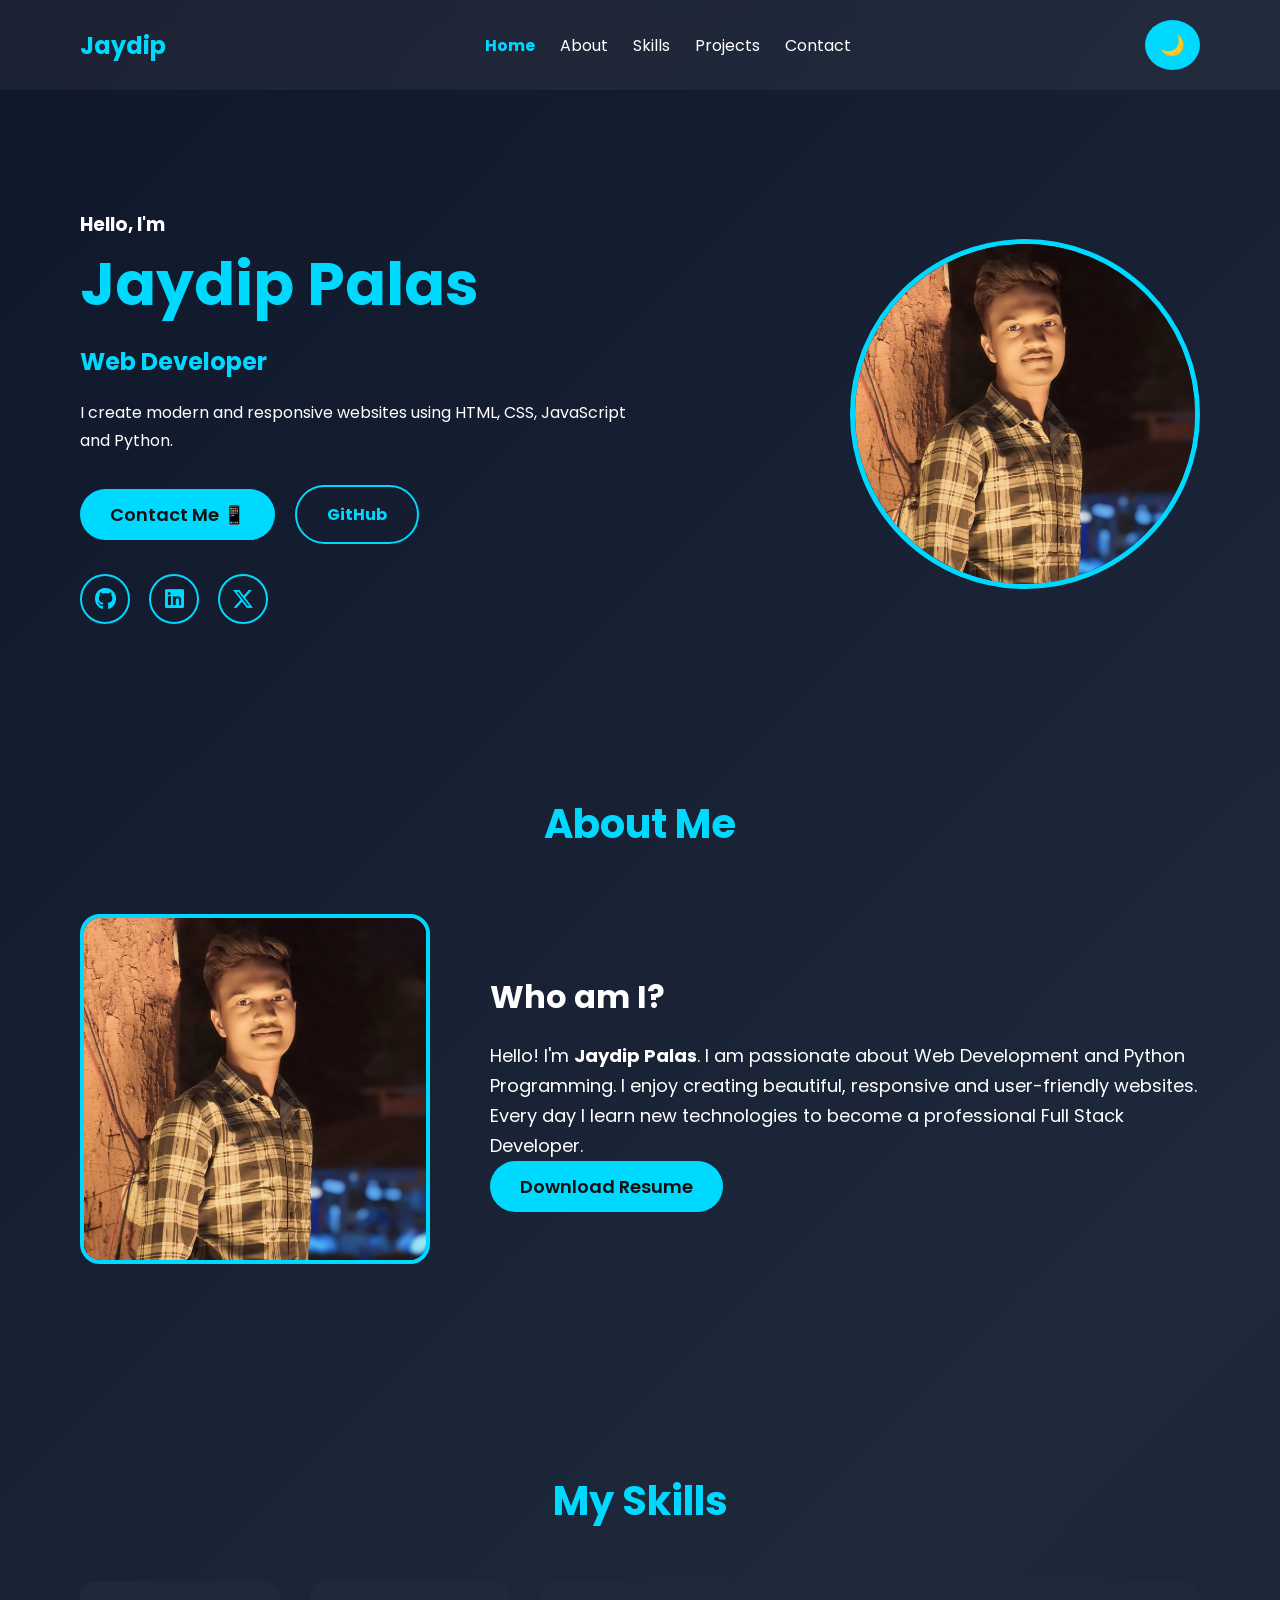
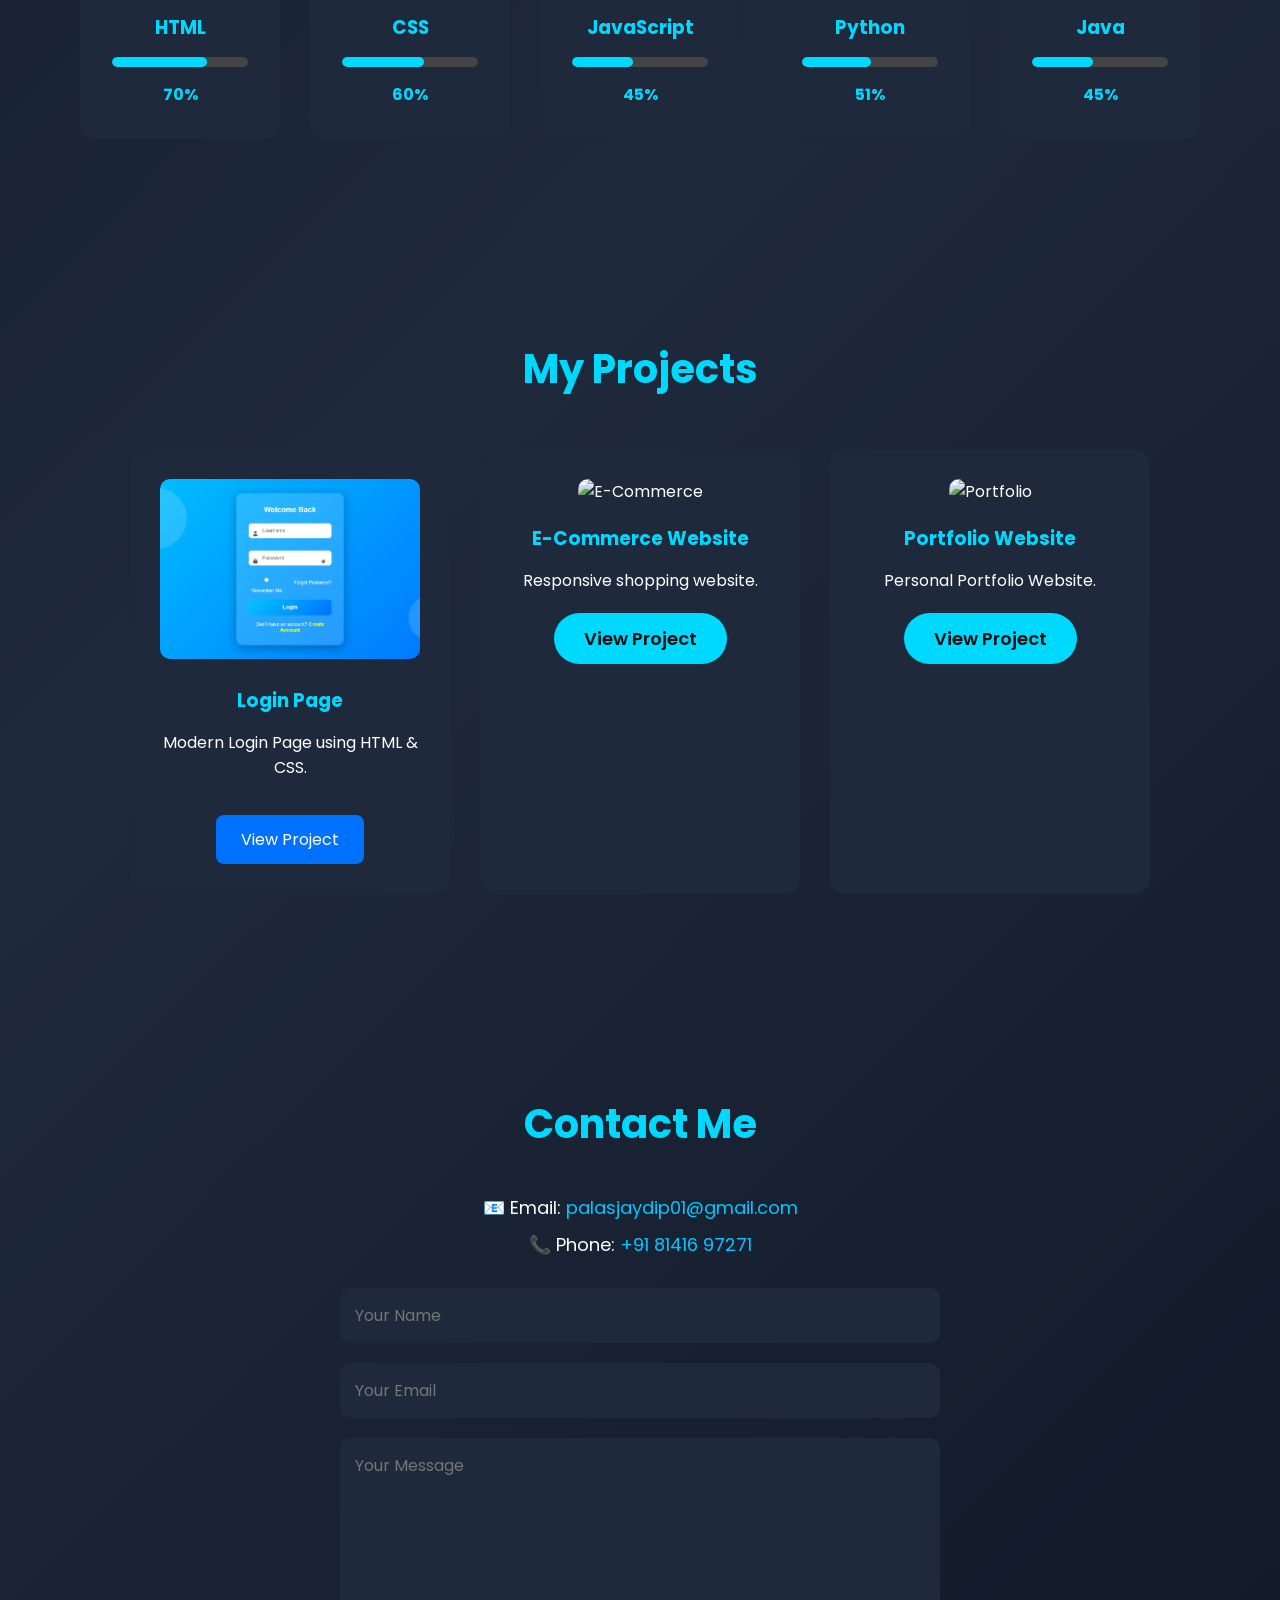
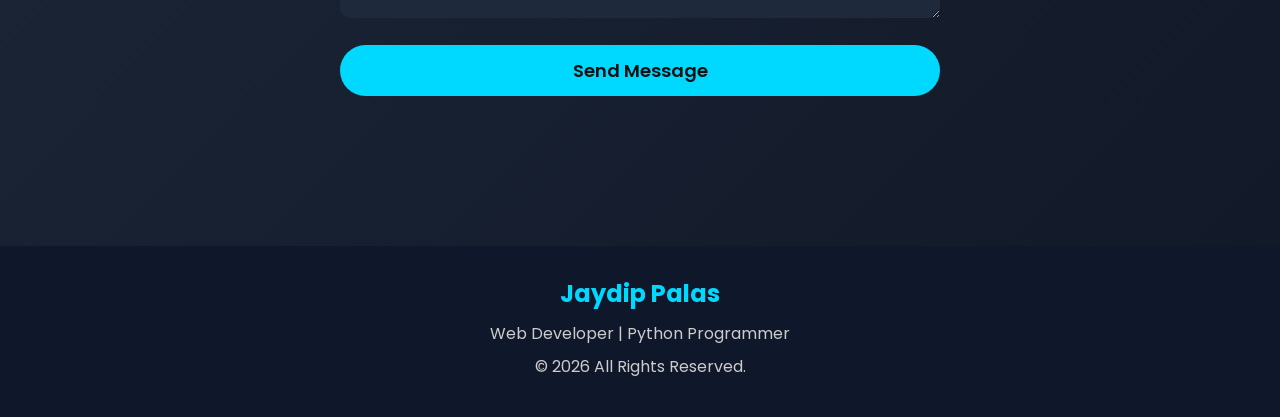
==== index.html @ a6f83caf "First Portfolio" ====
<!DOCTYPE html>
<html lang="en">
<head>
    <meta charset="UTF-8">
    <meta name="viewport" content="width=device-width, initial-scale=1.0">
    <title>Jaydip Portfolio</title>

    <link href="https://unpkg.com/aos@2.3.4/dist/aos.css" rel="stylesheet">
    
    <link rel="preconnect" href="https://fonts.googleapis.com">
<link rel="preconnect" href="https://fonts.gstatic.com" crossorigin>
<link href="https://fonts.googleapis.com/css2?family=Poppins:wght@300;400;500;600;700&display=swap" rel="stylesheet">

<link rel="stylesheet" href="style.css">

    
    <link rel="stylesheet" href="https://cdnjs.cloudflare.com/ajax/libs/font-awesome/6.7.2/css/all.min.css">
</head>

<body>

    <!-- Navigation -->
    <nav>
        <h2 class="logo">Jaydip</h2>

        <ul>
            <li><a href="#home">Home</a></li>
            <li><a href="#about">About</a></li>
            <li><a href="#skills">Skills</a></li>
            <li><a href="#projects">Projects</a></li>
            <li><a href="#contact">Contact</a></li>

        </ul>
        <button id="theme-btn">🌙</button>
        
        <div class="menu-toggle">
    ☰
</div>
    </nav>

    <!-- Hero Section -->
    <section class="hero" id="home" data-aos="fade-up">

        <div class="content">
            <h3>Hello, I'm</h3>
            <h1>Jaydip Palas</h1>
            <h2><span id="typing"></span></h2>

            <p>
                I create modern and responsive websites using
                HTML, CSS, JavaScript and Python.
            </p>

            <div class="hero-buttons">
   <a href="#contact">
    <button>Contact Me 📱</button>
</a>
    <a href="https://github.com/jaydip020" class="github-btn" target="_blank">
    GitHub
</a>
</div>
            <div class="social-icons">

    <a href="https://github.com/jaydip020" target="_blank">
    <i class="fab fa-github"></i>
</a>

    <a href="https://www.linkedin.com/in/jaydip-palas-09185b331" target="_blank">
    <i class="fab fa-linkedin"></i>
</a>
   <a href="https://x.com/jaydippalas2139" target="_blank">
    <i class="fa-brands fa-x-twitter"></i>
</a>

</div>
        </div>

        <div class="image">
            <img src="images/profile.png" alt="Profile">
        </div>

    </section>
    <!-- About Section -->

<section class="about" id="about" data-aos="fade-right">

    <h2>About Me</h2>

    <div class="about-container">

        <div class="about-image">
            <img src="images/profile.png" alt="About Image">
        </div>

        <div class="about-text">

            <h3>Who am I?</h3>

            <p>
                Hello! I'm <strong>Jaydip Palas</strong>.
                I am passionate about Web Development and Python Programming.
                I enjoy creating beautiful, responsive and user-friendly websites.
                Every day I learn new technologies to become a professional Full Stack Developer.
            </p>

            <a href="resume.pdf" download>
    <button>Download Resume</button>
</a>
        </div>

    </div>

</section>
<!-- Skills Section -->

<section class="skills" id="skills" data-aos="zoom-in">

    <h2>My Skills</h2>

    <div class="skills-container">

        <!--  Html skill-->

        <div class="skill-card">
    <h3>HTML</h3>

    <div class="bar">
        <div class="fill html"></div>
    </div>

    <span>70%</span>
</div>
<!-- CSS SKill -->

        <div class="skill-card">
    <h3>CSS</h3>

    <div class="bar">
        <div class="fill css"></div>
    </div>

    <span>60%</span>
</div>

<!-- JavaScript Skill -->

        <div class="skill-card">
    <h3>JavaScript</h3>

    <div class="bar">
        <div class="fill js"></div>
    </div>

    <span>45%</span>
</div>
<!-- Python Skill -->

<div class="skill-card">
    <h3>Python</h3>

    <div class="bar">
        <div class="fill python"></div>
    </div>

    <span>51%</span>
</div>
<!-- Java Skill -->

<div class="skill-card">
    <h3>Java</h3>

    <div class="bar">
        <div class="fill java"></div>
    </div>

    <span>45%</span>
</div>

</section>
<!-- Projects Section -->

<section class="projects" id="projects" data-aos="fade-left">

    <h2>My Projects</h2>

    <div class="project-container">

<!--project 1-->
        <div class="project-card">

    <img src="images/login-project.png" alt="Login Project">

    <h3>Login Page</h3>

    <p>Modern Login Page using HTML & CSS.</p>

    <a href="Modern Login Page/index.html" class="project-btn" target="_blank">
    View Project
</a>

</div>

<!--Project 2-->

        <div class="project-card">

    <img src="images/ecommerce.png" alt="E-Commerce">

    <h3>E-Commerce Website</h3>

    <p>Responsive shopping website.</p>

    <button onclick="alert('Project Coming Soon!')">
    View Project
</button>

</div>
<!--portfolio project-->

        <div class="project-card">

    <img src="images/portfolio.png" alt="Portfolio">

    <h3>Portfolio Website</h3>

    <p>Personal Portfolio Website.</p>

    <button onclick="alert('Project Coming Soon!')">
    View Project
</button>

</div>

    </div>

</section>
<!-- Contact Section -->

<section class="contact" id="contact" data-aos="fade-up">

    <h2>Contact Me</h2>

    <div class="contact-info">

    <p>📧 Email:
        <a href="mailto:palasjaydip01@gmail.com">
            palasjaydip01@gmail.com
        </a>
    </p>

    <p>📞 Phone:
        <a href="tel:+918141697271">
            +91 81416 97271
        </a>
    </p>

</div> 

   <form action="https://formsubmit.co/palasjaydip01@gmail.com" method="post">

        <input type="text" name="name" placeholder="Your Name" required>

        <input type="email" name="email" placeholder="Your Email" required>

        <textarea name="message" rows="6" placeholder="Your Message" required></textarea>

        <input type="hidden" name="_captcha" value="false">

        <input type="hidden" name="_next" value="http://127.0.0.1:5500/thankyou.html">

        <button type="submit">Send Message</button>


    </form>

</section>
<!-- Footer -->

<footer>

    <h2>Jaydip Palas</h2>

    <p>Web Developer | Python Programmer</p>

    <p>© 2026 All Rights Reserved.</p>

</footer>
<button id="scrollTopBtn">⇧</button>
<script src="script.js"></script>

<script src="https://unpkg.com/aos@2.3.4/dist/aos.js"></script>

<script>
AOS.init({
    duration: 1000,
    once: true
});
</script>



</body>
</html>
---- style.css ----
/* Reset */
*{
    margin:0;
    padding:0;
    box-sizing:border-box;
   font-family: "Poppins", sans-serif;
}

body{
    background: linear-gradient(135deg, #0f172a, #1e293b, #111827);
    color:white;
    min-height:100vh;
}

/* Navbar */

nav{
    display:flex;
    justify-content:space-between;
    align-items:center;
    padding:20px 80px;
    position:sticky;
    top:0;
    z-index:1000;
    backdrop-filter:blur(10px);
    background:rgba(255,255,255,0.05);
}

.logo{
    color:#00d9ff;
}

nav ul{
    display:flex;
    list-style:none;
}

nav ul li{
    margin-left:25px;
}

nav ul li a{
    text-decoration:none;
    color:white;
    transition:0.3s;
}

nav ul li a:hover{
    color:#00d9ff;
}

nav ul li a.active{
    color:#00d9ff;
    font-weight:bold;
}

/* Hero */

.hero{
    display:flex;
    justify-content:space-between;
    align-items:center;
    padding:70px 80px;
    padding-top:120px;
}

.content{
    width:50%;
}

.content h1{
    font-size:60px;
    color:#00d9ff;
}

.content h2{
    margin:15px 0;
}

.content p{
    margin:20px 0;
    line-height:28px;
}

button{
    padding:12px 30px;
    border:none;
    border-radius:30px;
    background:#00d9ff;
    color:#111;
    font-size:18px;
    font-weight:600;
    cursor:pointer;
    transition:0.3s;
}

button:hover{
    transform:translateY(-5px);
    box-shadow:0 0 20px #00d9ff;
}

.image img{
    width:350px;
    height:350px;
    object-fit:cover;
    border-radius:50%;
    border:5px solid #00d9ff;
    transition:0.5s;
}

.image img:hover{
    transform:scale(1.08);
    box-shadow:0 0 35px #00d9ff;
}

/* About Section */

.about{
    padding:100px 80px;
}

.about h2{
    text-align:center;
    font-size:40px;
    color:#00d9ff;
    margin-bottom:60px;
}

.about-container{
    display:flex;
    justify-content:space-between;
    align-items:center;
    gap:60px;
}

.about-image img{
    width:350px;
    height:350px;
    object-fit:cover;
    border-radius:20px;
    border:4px solid #00d9ff;
}

.about-text h3{
    font-size:32px;
    margin-bottom:20px;
}

.about-text p{
    font-size:18px;
    line-height:30px;
}
/* Skills Section */

.skills{
    padding:100px 80px;
}

.skills h2{
    text-align:center;
    color:#00d9ff;
    font-size:40px;
    margin-bottom:50px;
}

.skills-container{
    display:flex;
    justify-content:center;
    gap:30px;
    flex-wrap:wrap;
}

.skill-card{
    width:200px;
    padding:30px;
    background:#1e293b;
    border-radius:15px;
    text-align:center;
    transition:.4s;
    border:2px solid transparent;
}

.skill-card:hover{
    transform:translateY(-10px);
    border-color:#00d9ff;
    box-shadow:0 0 20px #00d9ff;
}

.skill-card h3{
    margin-bottom:15px;
    color:#00d9ff;
}
/* Projects Section */

.projects{
    padding:100px 80px;
}

.projects h2{
    text-align:center;
    color:#00d9ff;
    font-size:40px;
    margin-bottom:50px;
}

.project-container{
    display:flex;
    justify-content:center;
    gap:30px;
    flex-wrap:wrap;
}

.project-card{
    width:320px;
    background:#1e293b;
    padding:30px;
    border-radius:15px;
    text-align:center;
    transition:0.4s;
}

.project-card:hover{
    transform:translateY(-10px);
    box-shadow:0 0 20px #00d9ff;
}

.project-card h3{
    color:#00d9ff;
    margin-bottom:15px;
}

.project-card p{
    margin-bottom:20px;
    line-height:25px;
}
/* Contact Section */

.contact{
    padding:100px 80px;
}

.contact h2{
    text-align:center;
    color:#00d9ff;
    font-size:40px;
    margin-bottom:40px;
}

form{
    max-width:600px;
    margin:auto;
}

form input,
form textarea{
    width:100%;
    padding:15px;
    margin-bottom:20px;
    border:none;
    outline:none;
    border-radius:10px;
    font-size:16px;
    background:#1e293b;
    color:white;
}

form button{
    width:100%;
}
/* Footer */

footer{
    background:#0f172a;
    padding:30px;
    text-align:center;
    margin-top:50px;
}

footer h2{
    color:#00d9ff;
    margin-bottom:10px;
}

footer p{
    margin:8px 0;
    color:#ccc;
}
#typing{
    color:#00d9ff;
    font-weight:bold;
}
/* Social Icons */

.social-icons{
    margin-top:30px;
}

.social-icons a{
    display:inline-flex;
    justify-content:center;
    align-items:center;
    width:50px;
    height:50px;
    margin-right:15px;
    border:2px solid #00d9ff;
    border-radius:50%;
    color:#00d9ff;
    text-decoration:none;
    font-size:22px;
    transition:0.3s;
}

.social-icons a:hover{
    background:#00d9ff;
    color:#111827;
    transform:translateY(-5px);
}
.menu-toggle{
    display:none;
    font-size:30px;
    cursor:pointer;
    color:#00d9ff;
}

@media (max-width:768px){

    nav{
        padding:20px;
    }

    .hero,
    .about-container{
        flex-direction:column;
        text-align:center;
    }

    .content,
    .about-text{
        width:100%;
    }

    .image img,
    .about-image img{
        width:250px;
        height:250px;
    }

    nav ul{
        display:none;
        position:absolute;
        top:75px;
        right:20px;
        width:220px;
        background:#1e293b;
        border-radius:15px;
        flex-direction:column;
        padding:20px;
        z-index:9999;
        box-shadow:0 10px 25px rgba(0,0,0,.4);
    }

    nav ul.active{
        display:flex;
    }

    nav ul li{
        margin:15px 0;
        text-align:center;
    }

    .menu-toggle{
        display:block;
        font-size:30px;
        cursor:pointer;
        color:#00d9ff;
        z-index:10000;
    }
}
.bar{
    width:100%;
    height:10px;
    background:#444;
    border-radius:20px;
    margin:15px 0;
    overflow:hidden;
}

.fill{
    height:100%;
    background:#00d9ff;
    border-radius:20px;
}

.fill.html{
    width:70%;
}

.fill.css{
    width:60%;
}

.fill.js{
    width:45%;
}

.fill.python{
    width:51%;
}

.fill.java{
    width:45%;
}

.skill-card span{
    font-weight:bold;
    color:#00d9ff;
}
#theme-btn{
    background:#00d9ff;
    color:black;
    border:none;
    padding:10px 15px;
    border-radius:50%;
    cursor:pointer;
    font-size:20px;
}

.light-mode{
    background:#ffffff;
    color:#111827;
}

.light-mode nav{
    background:#f5f5f5;
}

.light-mode .skill-card,
.light-mode .project-card{
    background:#e5e5e5;
    color:black;
}

.light-mode footer{
    background:#dddddd;
    color:black;
}
.project-card img{
    width:100%;
    height:180px;
    object-fit:cover;
    border-radius:10px;
    margin-bottom:20px;
    transition:.4s;
}

.project-card:hover img{
    transform:scale(1.05);
}
.hero-buttons{
    display:flex;
    gap:20px;
    margin-top:30px;
    align-items:center;
}

.github-btn{
    padding:15px 30px;
    background:transparent;
    border:2px solid #00d9ff;
    color:#00d9ff;
    text-decoration:none;
    border-radius:40px;
    font-weight:bold;
    transition:.3s;
}

.github-btn:hover{
    background:#00d9ff;
    color:#111827;
}
.project-btn{
    display:inline-block;
    margin-top:15px;
    padding:12px 25px;
    background:#0072ff;
    color:white;
    text-decoration:none;
    border-radius:8px;
    transition:0.3s;
}

.project-btn:hover{
    background:#0056d6;
}
.contact-info{
    text-align:center;
    margin-bottom:30px;
}

.contact-info p{
    font-size:18px;
    margin:10px 0;
}

.contact-info a{
    color:#00c6ff;
    text-decoration:none;
}

.contact-info a:hover{
    text-decoration:underline;
}

/* Scroll To Top Button */

#scrollTopBtn{
    position:fixed;
    right:25px;
    bottom:25px;

    width:50px;
    height:50px;

    border:none;
    border-radius:12px;

    background:#00d9ff;
    color:#fff;

    font-size:20px;

    display:none;

    cursor:pointer;

    box-shadow:0 8px 20px rgba(0,0,0,.25);

    transition:.3s;

    z-index:9999;
}

#scrollTopBtn:hover{
    transform:translateY(-5px);
}
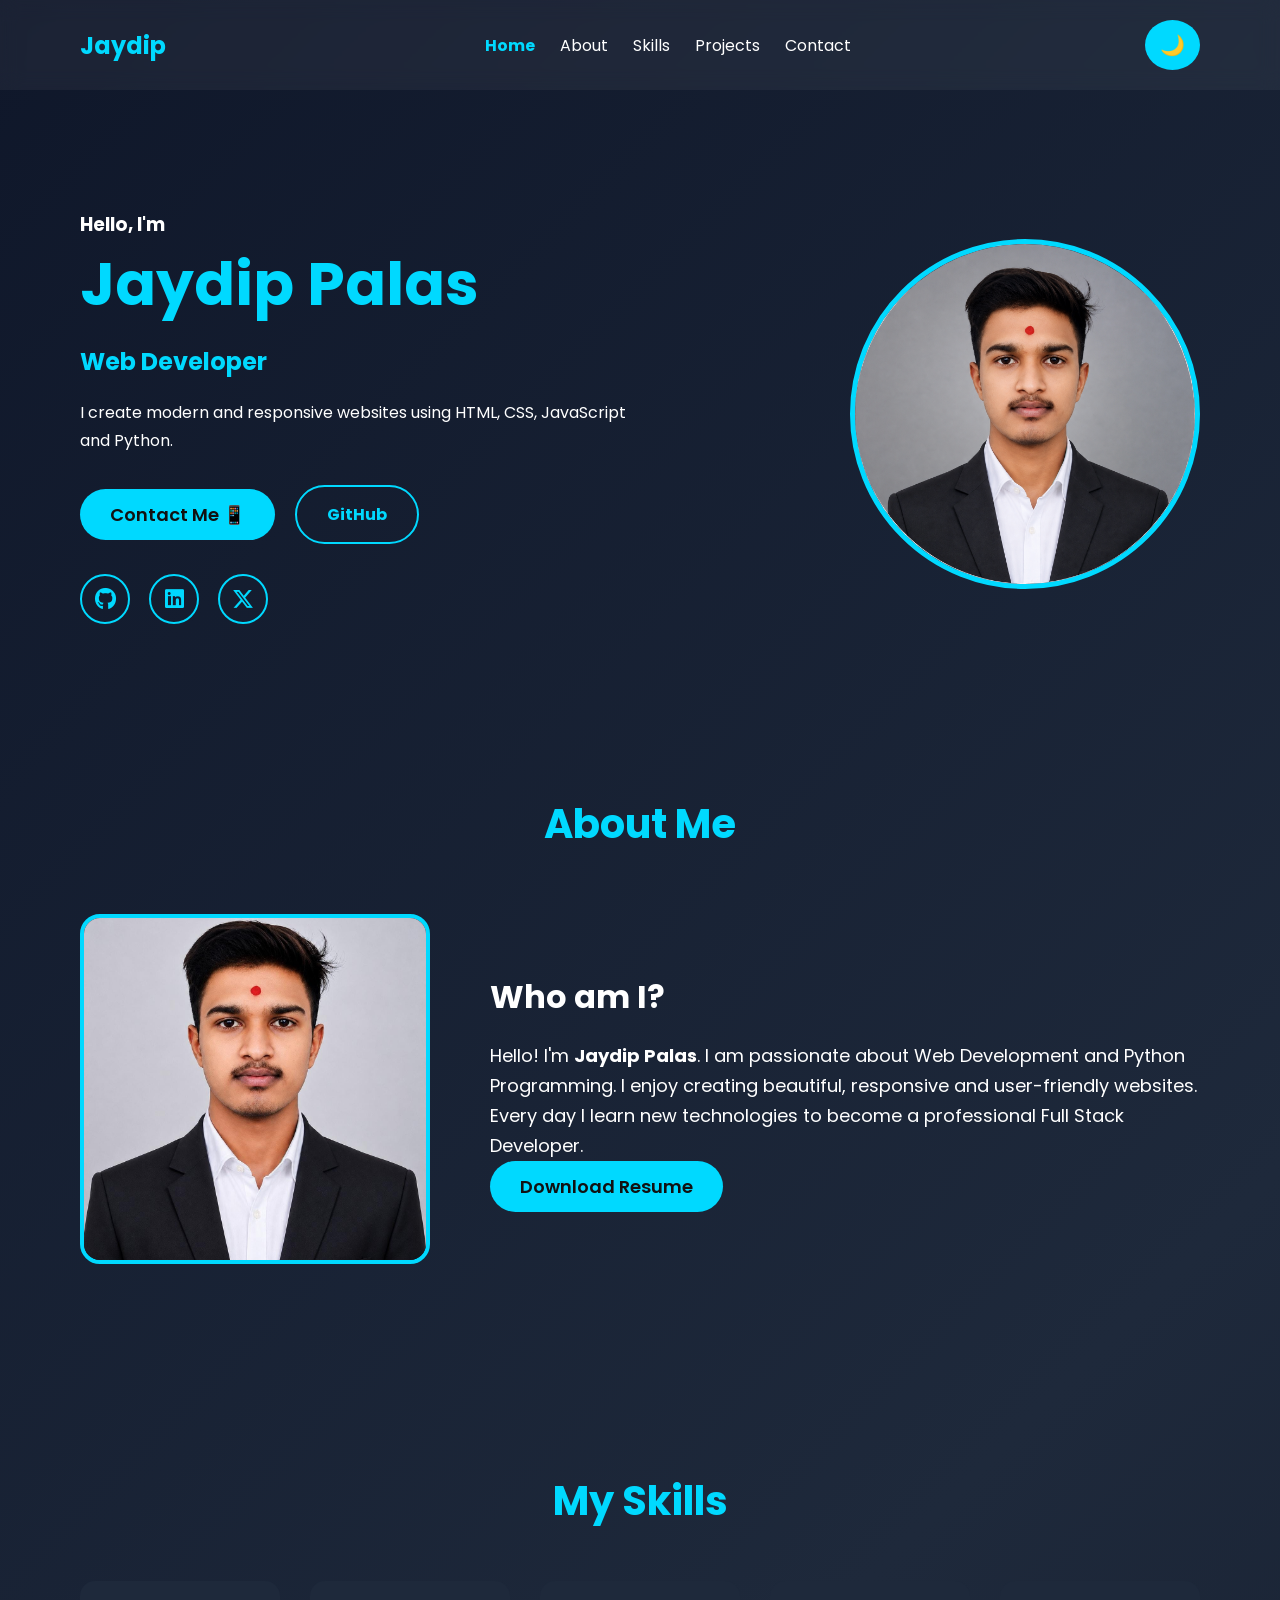
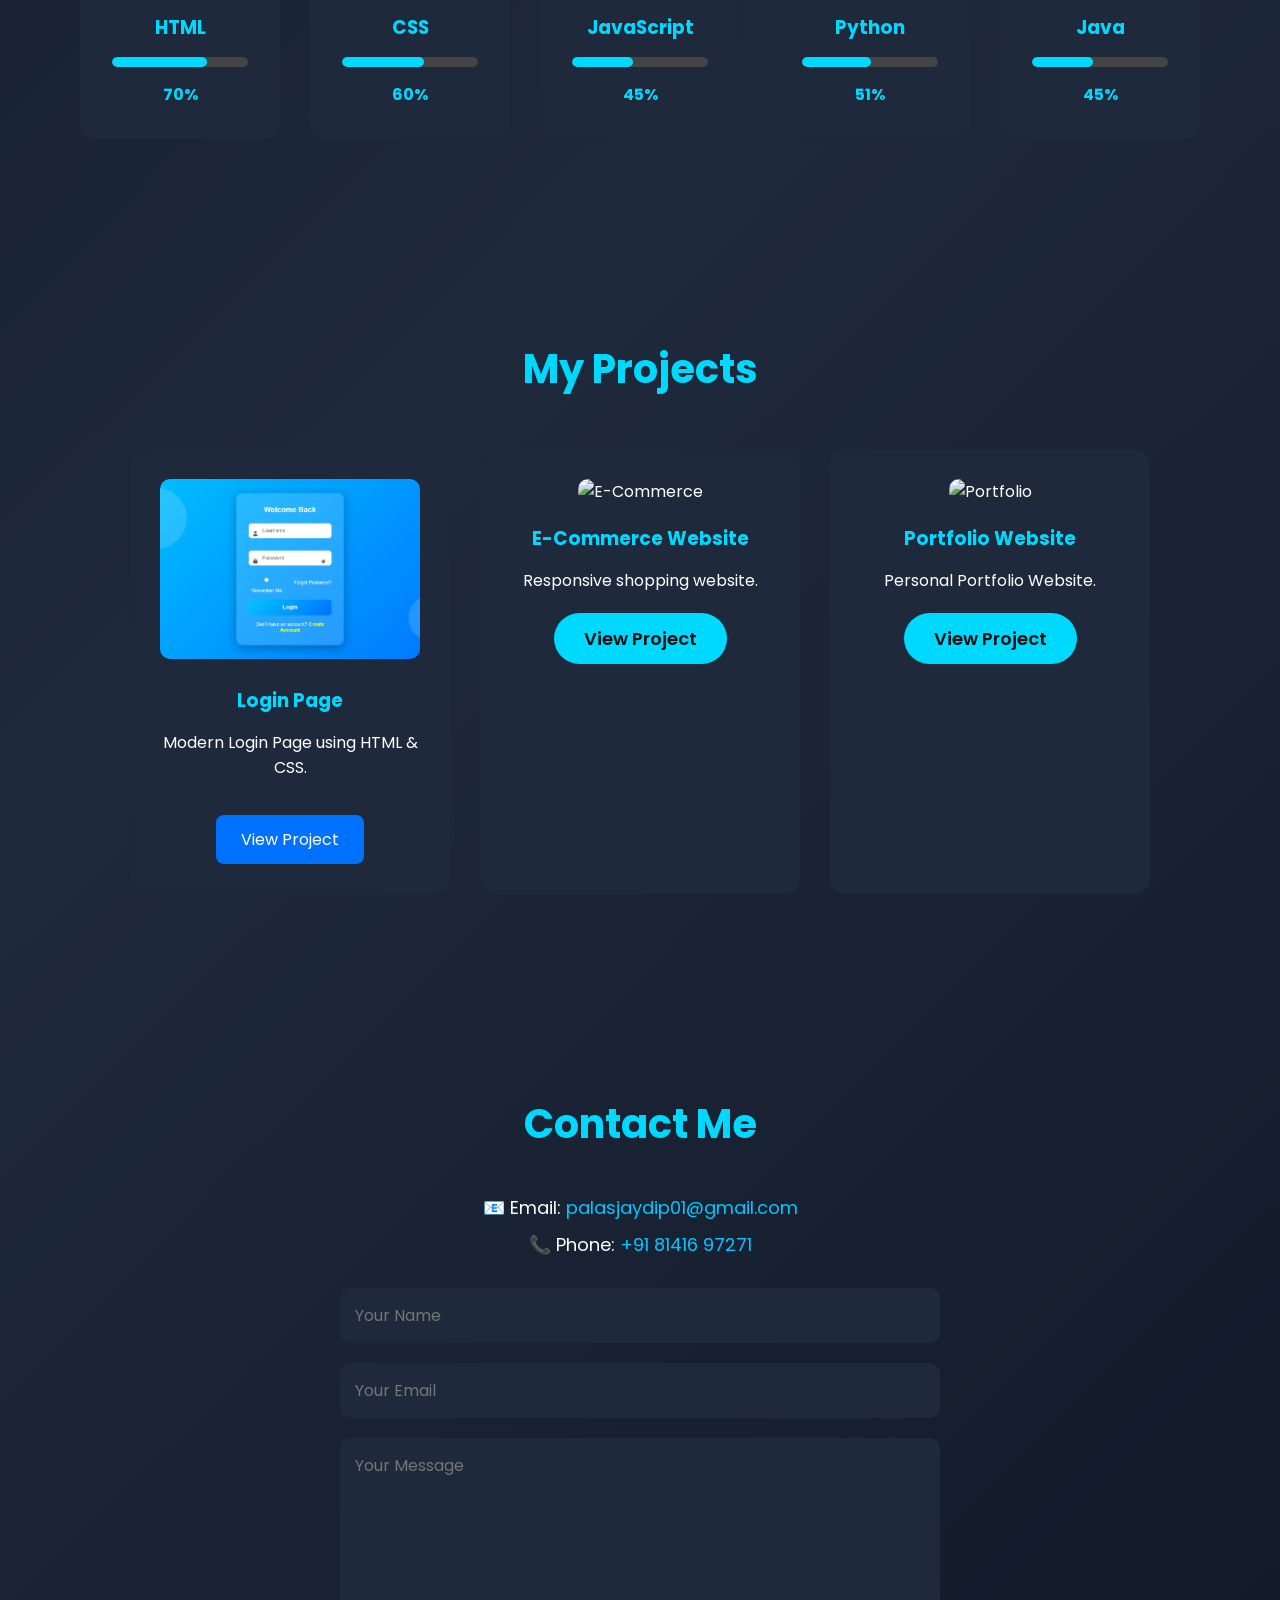
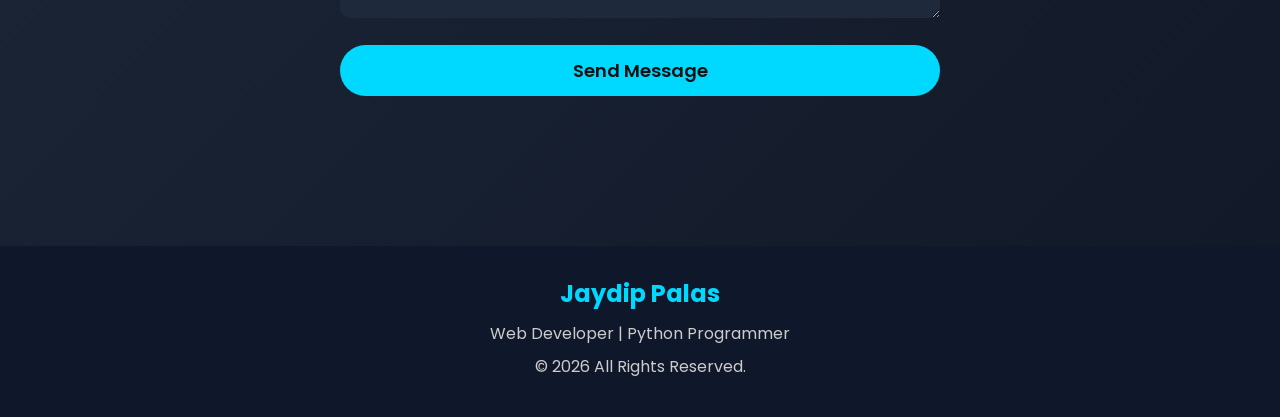
==== commit cfc66db1: "First commit" ====
--- a/index.html
+++ b/index.html
@@ -76,7 +76,7 @@
         </div>
 
         <div class="image">
-            <img src="images/profile.png" alt="Profile">
+           <img src="images/profile.png?v=2" alt="Profile">
         </div>
 
     </section>
@@ -88,9 +88,9 @@
 
     <div class="about-container">
 
-        <div class="about-image">
-            <img src="images/profile.png" alt="About Image">
-        </div>
+       <div class="about-image">
+    <img src="images/about.png?v=2" alt="About">
+</div>
 
         <div class="about-text">
 
@@ -266,7 +266,7 @@
 
         <input type="hidden" name="_captcha" value="false">
 
-        <input type="hidden" name="_next" value="http://127.0.0.1:5500/thankyou.html">
+        <input type="hidden" name="_next" value="https://jaydip020.github.io/portfolio/thankyou.html">
 
         <button type="submit">Send Message</button>
 
--- a/style.css
+++ b/style.css
@@ -453,6 +453,7 @@
     transition:.4s;
 }
 
+
 .project-card:hover img{
     transform:scale(1.05);
 }
